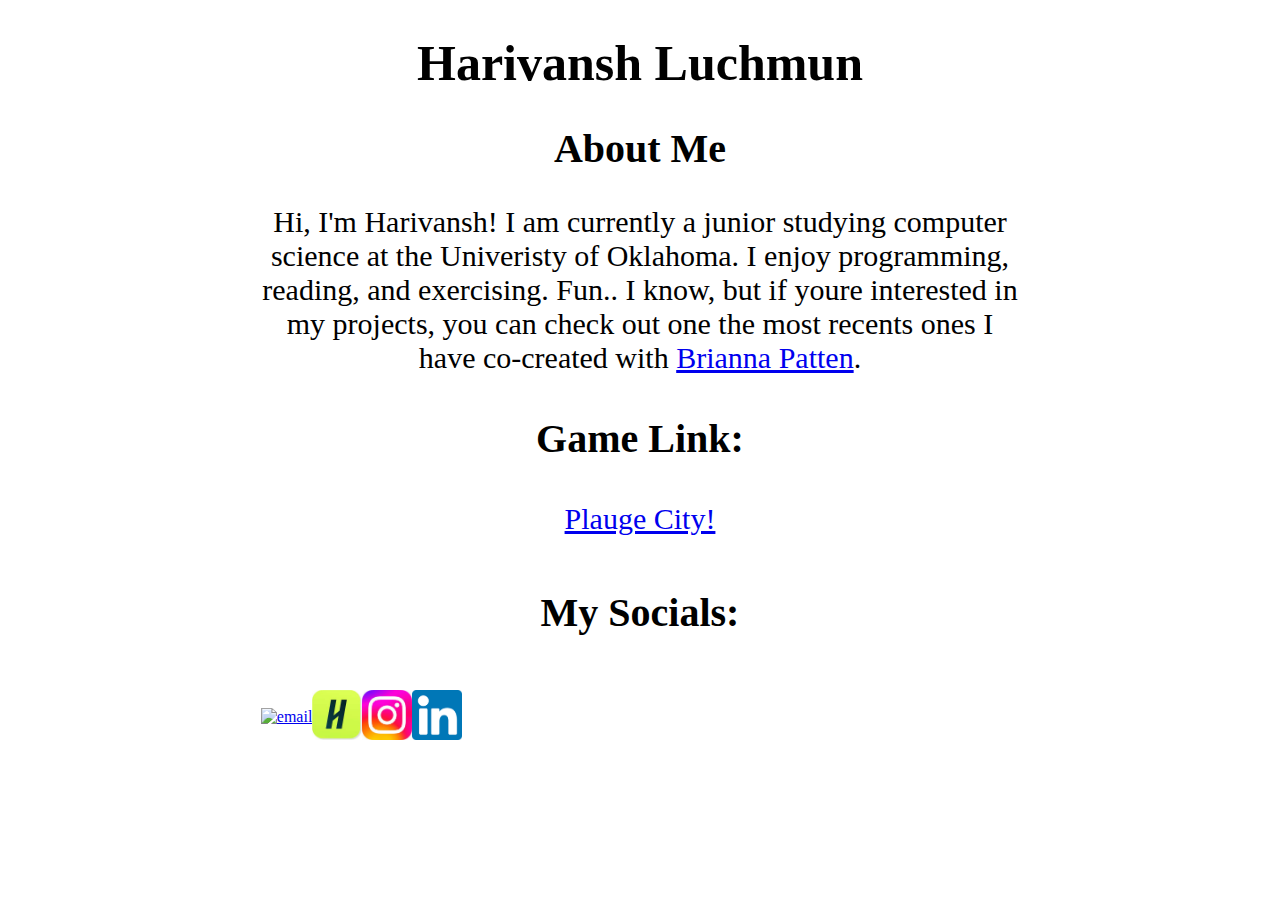
==== index.html @ 86542040 "updated img paths" ====
<!DOCTYPE html>
<html lang="en">
<head>
    <meta charset="UTF-8">
    <meta http-equiv="X-UA-Compatible" content="IE=edge">
    <meta name="viewport" content="width=device-width, initial-scale=1.0">
    <title>Harivansh Luchmun's Website</title>
    <link rel="stylesheet" href="app.css"/>
</head>

<body>
    <div class = 'body'>
        <h1 class = 'name'>
            Harivansh Luchmun
        </h1>
        <h2 class = 'header'>
            About Me
        </h2>
        <p>
            Hi, I'm Harivansh! I am currently a junior studying computer science at the Univeristy of Oklahoma.
            I enjoy programming, reading, and exercising. Fun.. I know, but if youre interested in my projects,
            you can check out one the most recents ones I have co-created with <a href="https://github.com/Brianna-P"> Brianna Patten</a>.
        </p>
        <h3 class = 'header'>Game Link:</h3>
        <p> <a href="https://briannap.itch.io/plague-city">Plauge City!</a></p>
        <h4 class = 'header'>
            My Socials:
        </h4>
        <div class = 'imgs'>
            <a href="mailto:"hluchmun108@gmail.com"">
                <img src = imgs/email.png" alt = "email">
            </a>
            <a href="https://ou.joinhandshake.com/stu/users/27884712">
                <img src = "imgs/handshake.jpeg" alt = "handshake">
            </a>
            <a href="">
                <img src = "imgs/instagram.jpeg" alt = "instagram">
            </a>
            <a href="https://www.linkedin.com/in/harivansh-luchmun-4a538b29a/">
                <img src = "imgs/linkdin.png" alt = "linkdin">
            </a>

        </div>


    </div>
    
    <!-- 
                <p>Email me: <a href=mailto:"hluchmun108@gmail.com">hluchmun108@gmail.com</a></p>

    <img src = "IMG_5901.jpeg" height= "400" width = 600  alt = "Friends and Family">

    <h2> Visit our Game!</h2>
    <a href = "https://github.com/Brianna-P/Plague-City">
        <img src = "BANTS.png" height= "400" width = 600 alt = "BANTS Pygame">
    </a>
    -->
</body>

<script src="app.js"></script>
</html>
---- app.css ----
.name {
    text-align: center;
    font-size: 50px;
    color: black;  
}

.header {
 text-align: center;
 font-size: 40px;
 color: black;
}

p {
    font-size: 30px;
    color: black;
    margin-top: 10px;
    margin-bottom: 10px;
    padding-left: 20%;
    padding-right: 20%;
    text-align: center;
}

body.body {
    align-items: center;
}

.imgs {
    align-items: center;
    padding-left: 20%;
    padding-right: 20%;
    display: flex;
}

.imgs img {
    width: 50px;
    height: 50px;
}
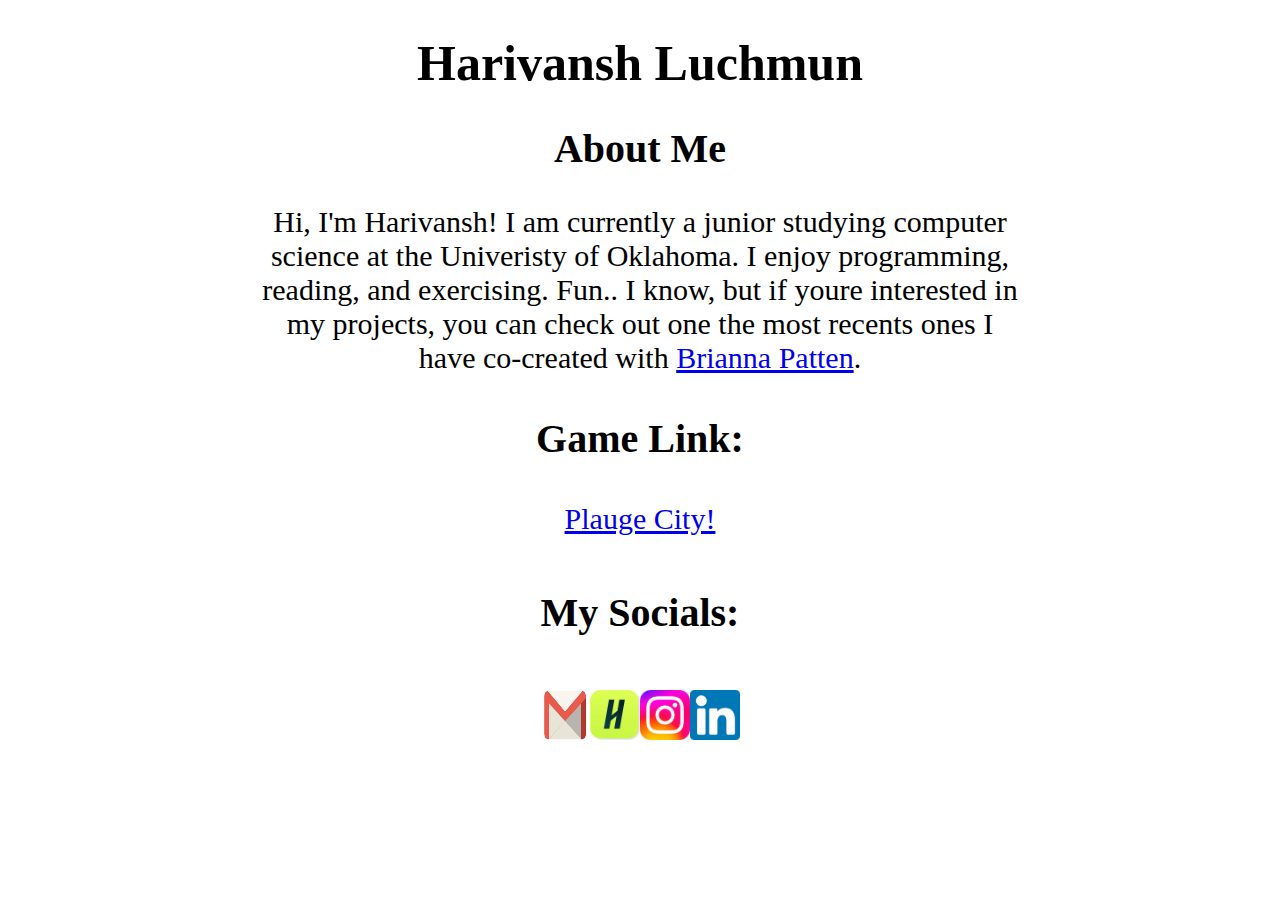
==== commit 2f61f743: "updated" ====
--- a/index.html
+++ b/index.html
@@ -19,24 +19,24 @@
         <p>
             Hi, I'm Harivansh! I am currently a junior studying computer science at the Univeristy of Oklahoma.
             I enjoy programming, reading, and exercising. Fun.. I know, but if youre interested in my projects,
-            you can check out one the most recents ones I have co-created with <a href="https://github.com/Brianna-P"> Brianna Patten</a>.
+            you can check out one the most recents ones I have co-created with <a href="https://github.com/Brianna-P" target="_blank"> Brianna Patten</a>.
         </p>
         <h3 class = 'header'>Game Link:</h3>
-        <p> <a href="https://briannap.itch.io/plague-city">Plauge City!</a></p>
+        <p> <a href="https://briannap.itch.io/plague-city" target="_blank">Plauge City!</a></p>
         <h4 class = 'header'>
             My Socials:
         </h4>
         <div class = 'imgs'>
-            <a href="mailto:"hluchmun108@gmail.com"">
-                <img src = imgs/email.png" alt = "email">
+            <a href=mailto:"hluchmun108@gmail.com">
+                <img src = "imgs/email.png" alt = "email">
             </a>
-            <a href="https://ou.joinhandshake.com/stu/users/27884712">
+            <a href="https://ou.joinhandshake.com/stu/users/27884712" target="_blank">
                 <img src = "imgs/handshake.jpeg" alt = "handshake">
             </a>
             <a href="">
-                <img src = "imgs/instagram.jpeg" alt = "instagram">
+                <img src = "imgs/instagram.jpeg" alt = "instagram" target="_blank">
             </a>
-            <a href="https://www.linkedin.com/in/harivansh-luchmun-4a538b29a/">
+            <a href="https://www.linkedin.com/in/harivansh-luchmun-4a538b29a/" target="_blank">
                 <img src = "imgs/linkdin.png" alt = "linkdin">
             </a>
 
--- a/app.css
+++ b/app.css
@@ -25,10 +25,9 @@
 }
 
 .imgs {
-    align-items: center;
-    padding-left: 20%;
-    padding-right: 20%;
     display: flex;
+    flex-direction: row;
+    justify-content: center;
 }
 
 .imgs img {
@@ -36,3 +35,4 @@
     height: 50px;
 }
 
+
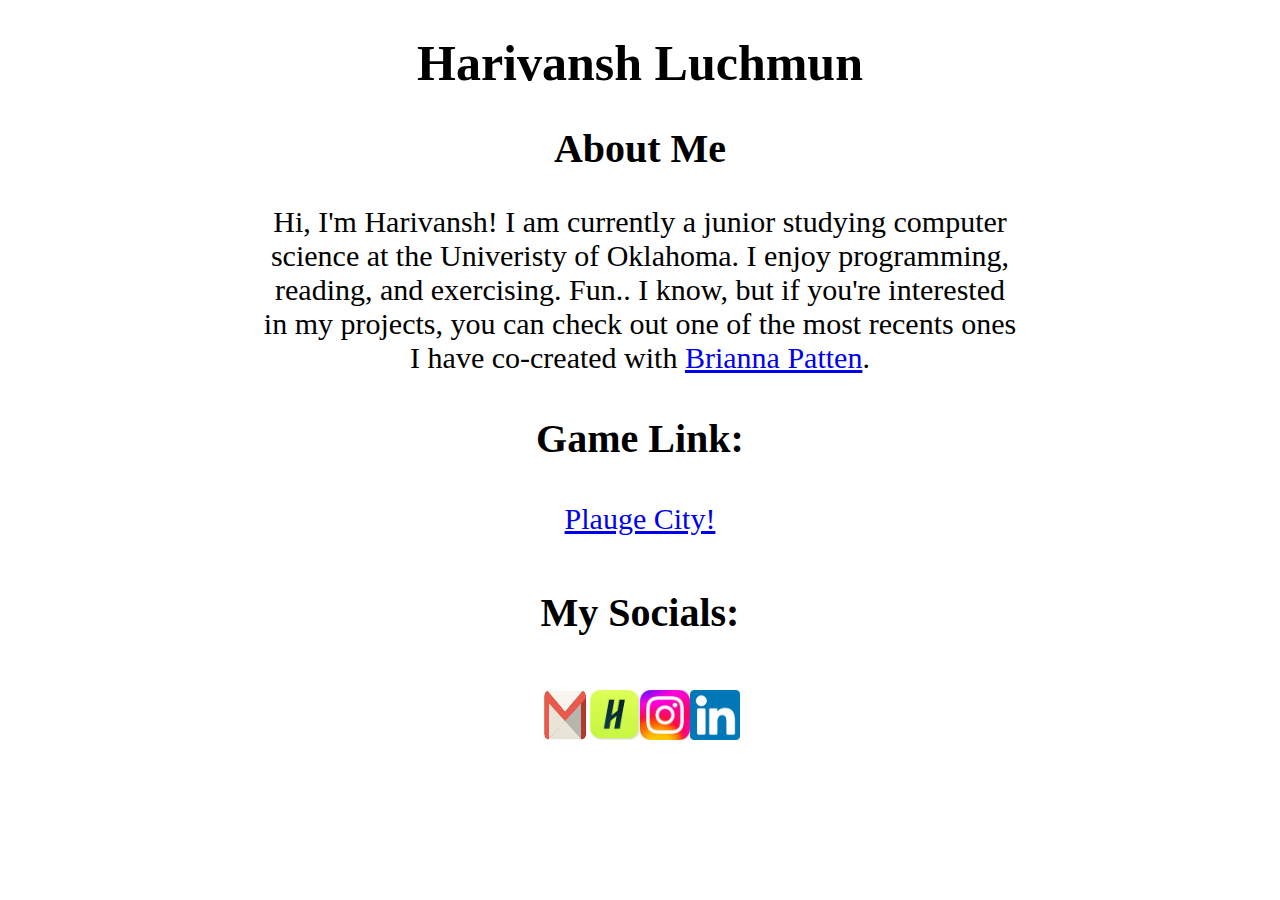
==== commit 601de6ba: "updated" ====
--- a/index.html
+++ b/index.html
@@ -18,8 +18,8 @@
         </h2>
         <p>
             Hi, I'm Harivansh! I am currently a junior studying computer science at the Univeristy of Oklahoma.
-            I enjoy programming, reading, and exercising. Fun.. I know, but if youre interested in my projects,
-            you can check out one the most recents ones I have co-created with <a href="https://github.com/Brianna-P" target="_blank"> Brianna Patten</a>.
+            I enjoy programming, reading, and exercising. Fun.. I know, but if you're interested in my projects,
+            you can check out one of the most recents ones I have co-created with <a href="https://github.com/Brianna-P" target="_blank"> Brianna Patten</a>.
         </p>
         <h3 class = 'header'>Game Link:</h3>
         <p> <a href="https://briannap.itch.io/plague-city" target="_blank">Plauge City!</a></p>
--- a/app.css
+++ b/app.css
@@ -30,7 +30,7 @@
     justify-content: center;
 }
 
-.imgs img {
+img {
     width: 50px;
     height: 50px;
 }
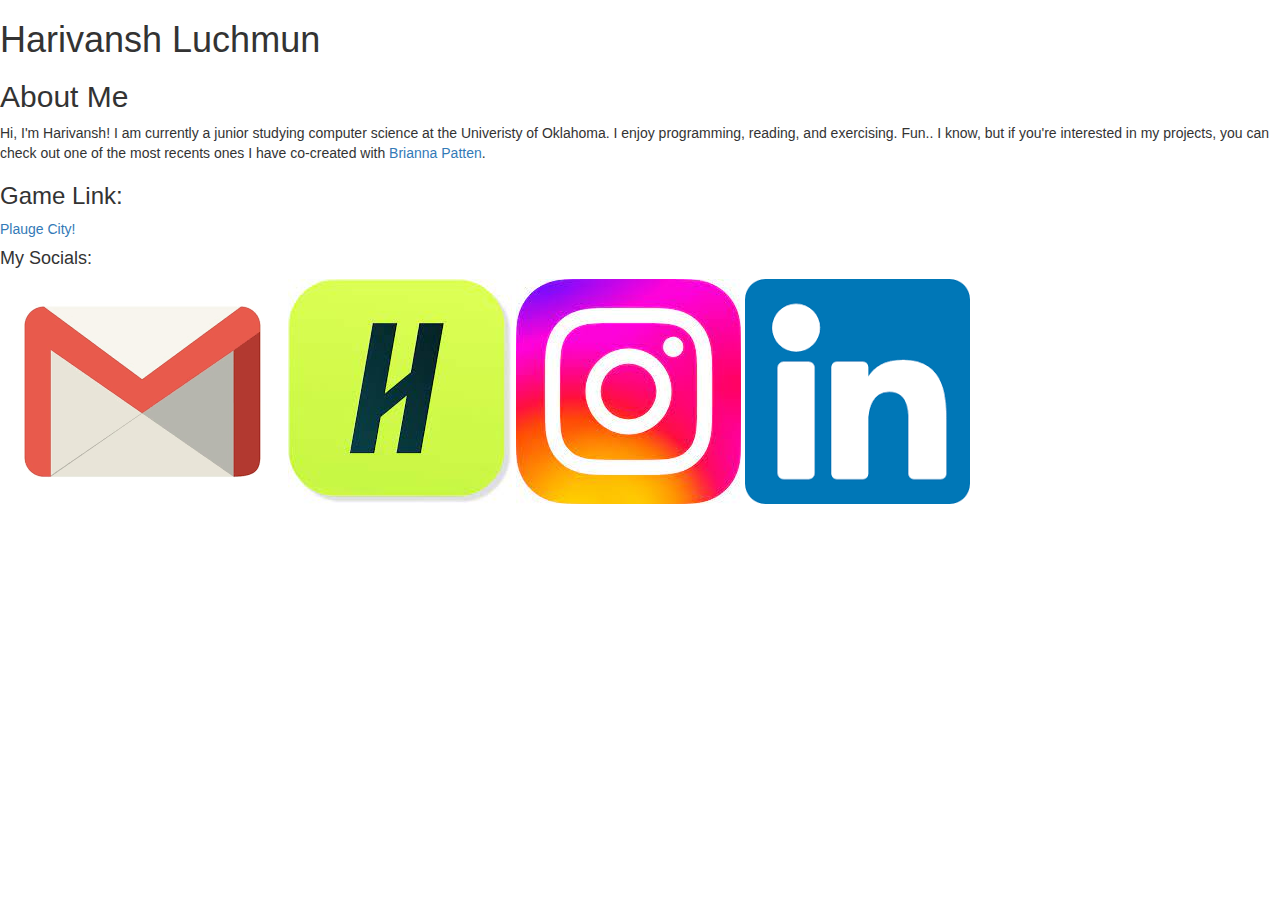
==== commit 05efa819: "thx" ====
--- a/index.html
+++ b/index.html
@@ -5,7 +5,8 @@
     <meta http-equiv="X-UA-Compatible" content="IE=edge">
     <meta name="viewport" content="width=device-width, initial-scale=1.0">
     <title>Harivansh Luchmun's Website</title>
-    <link rel="stylesheet" href="app.css"/>
+    <link rel="stylesheet" href="https://maxcdn.bootstrapcdn.com/bootstrap/3.4.1/css/bootstrap.min.css">
+    <!--<link rel="stylesheet" href="app.css"/>-->
 </head>
 
 <body>
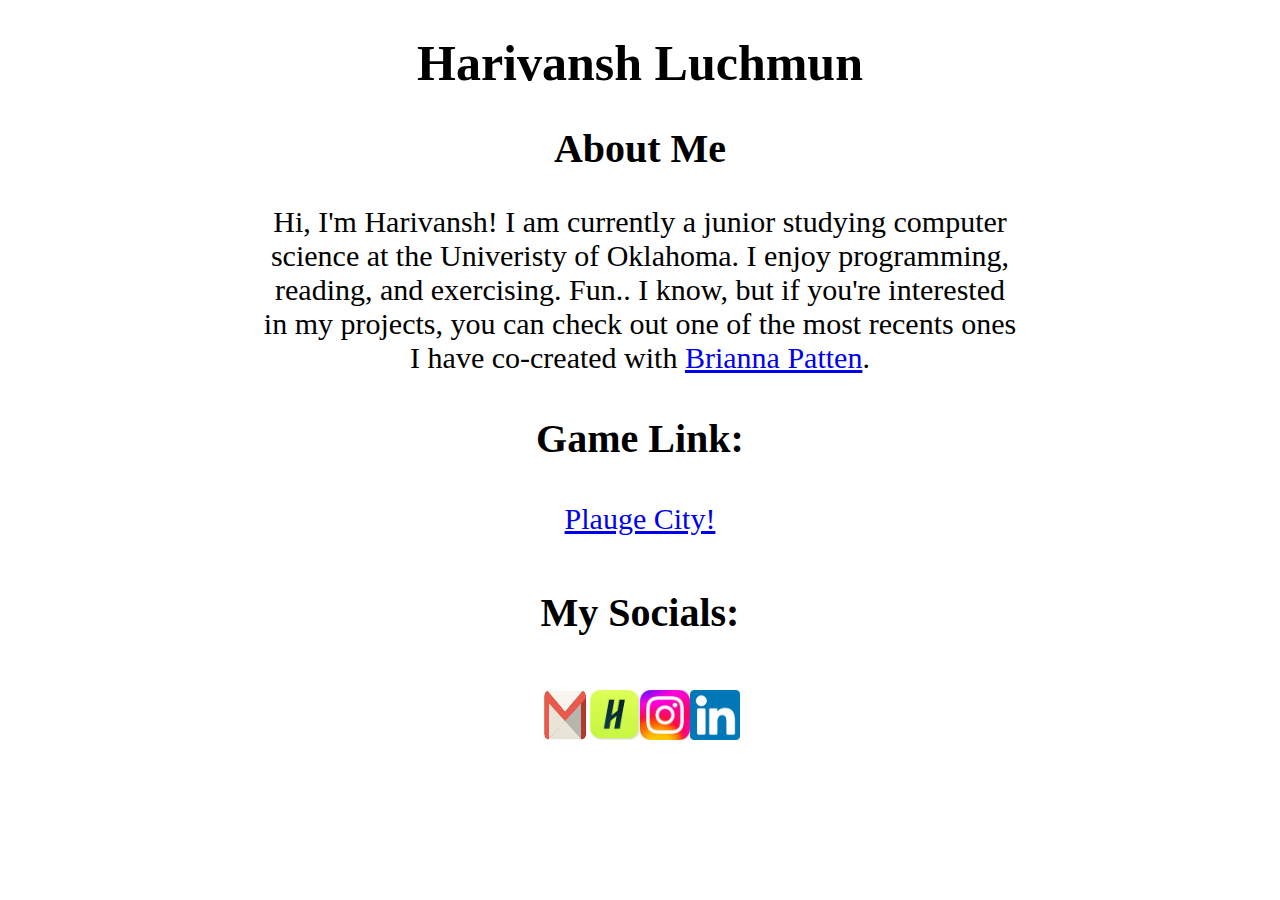
==== commit 3c1f97b1: "revert" ====
--- a/index.html
+++ b/index.html
@@ -5,8 +5,7 @@
     <meta http-equiv="X-UA-Compatible" content="IE=edge">
     <meta name="viewport" content="width=device-width, initial-scale=1.0">
     <title>Harivansh Luchmun's Website</title>
-    <link rel="stylesheet" href="https://maxcdn.bootstrapcdn.com/bootstrap/3.4.1/css/bootstrap.min.css">
-    <!--<link rel="stylesheet" href="app.css"/>-->
+    <link rel="stylesheet" href="app.css"/>
 </head>
 
 <body>
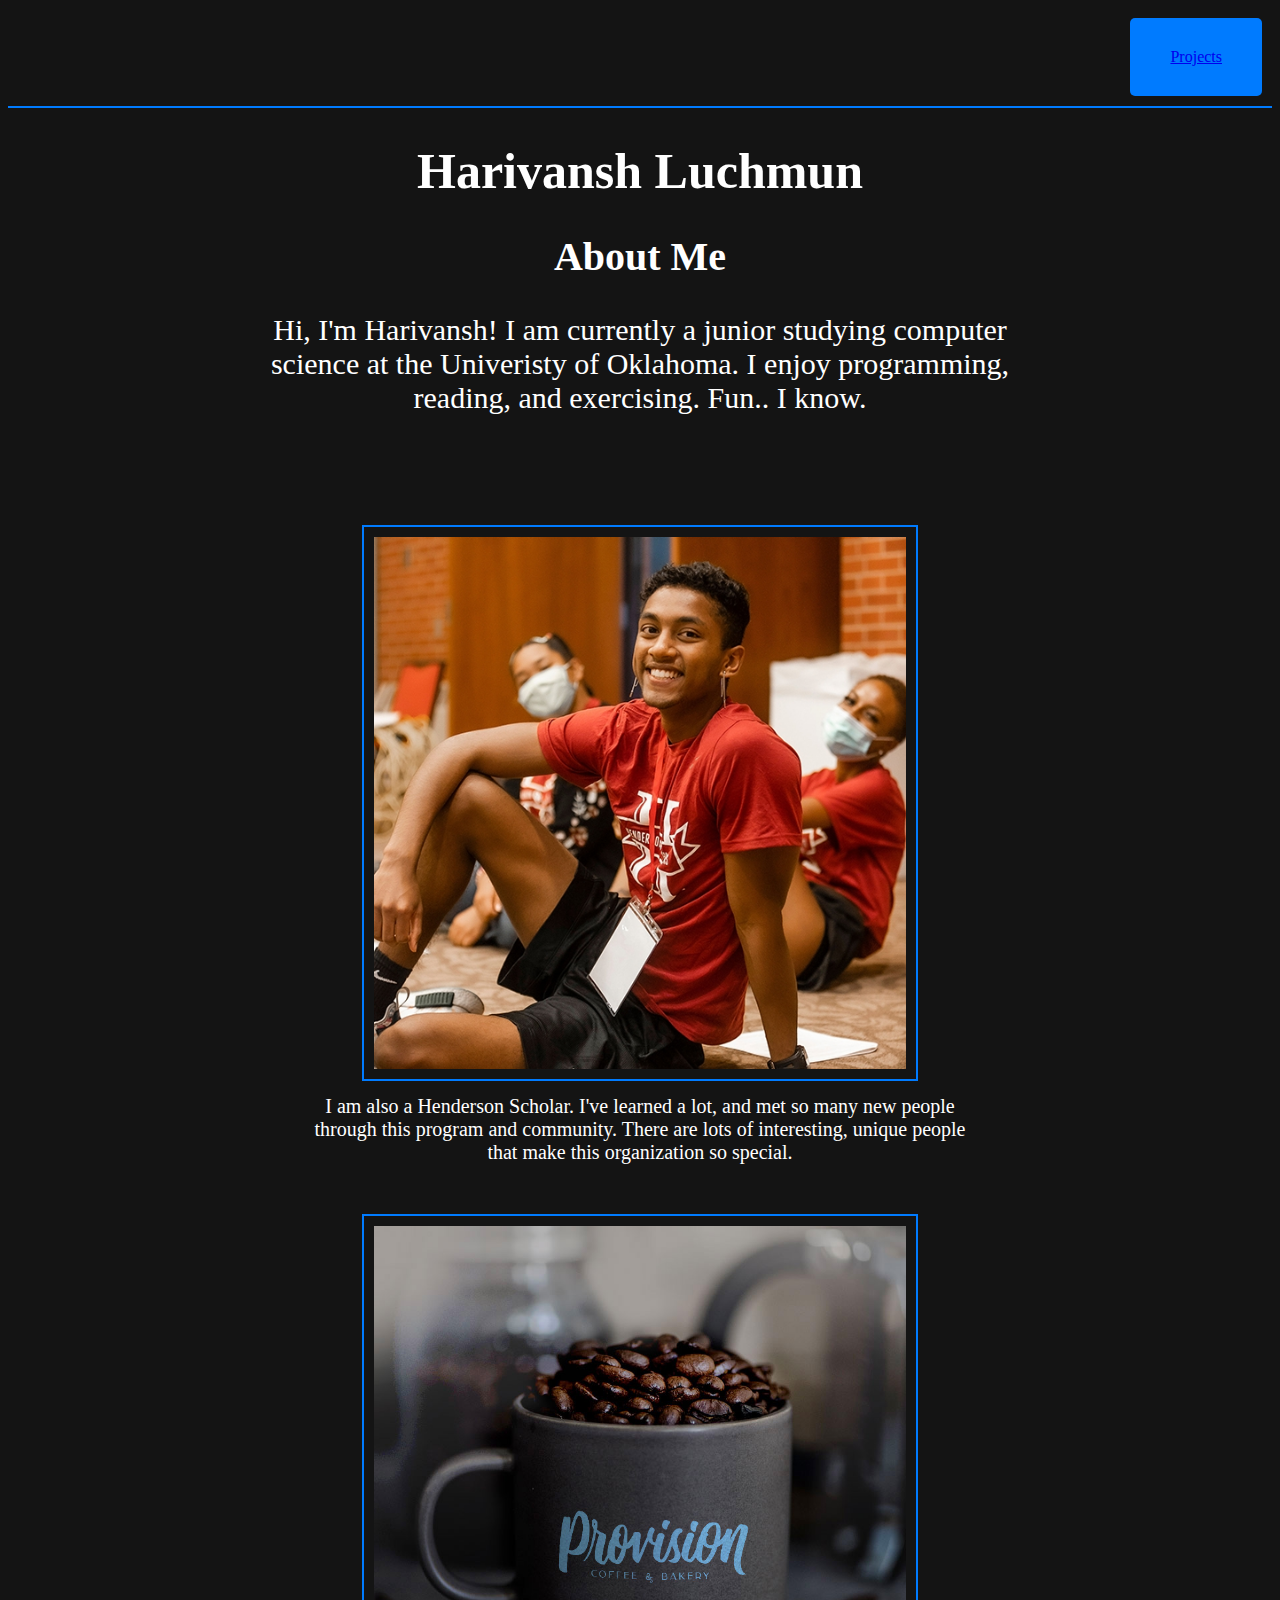
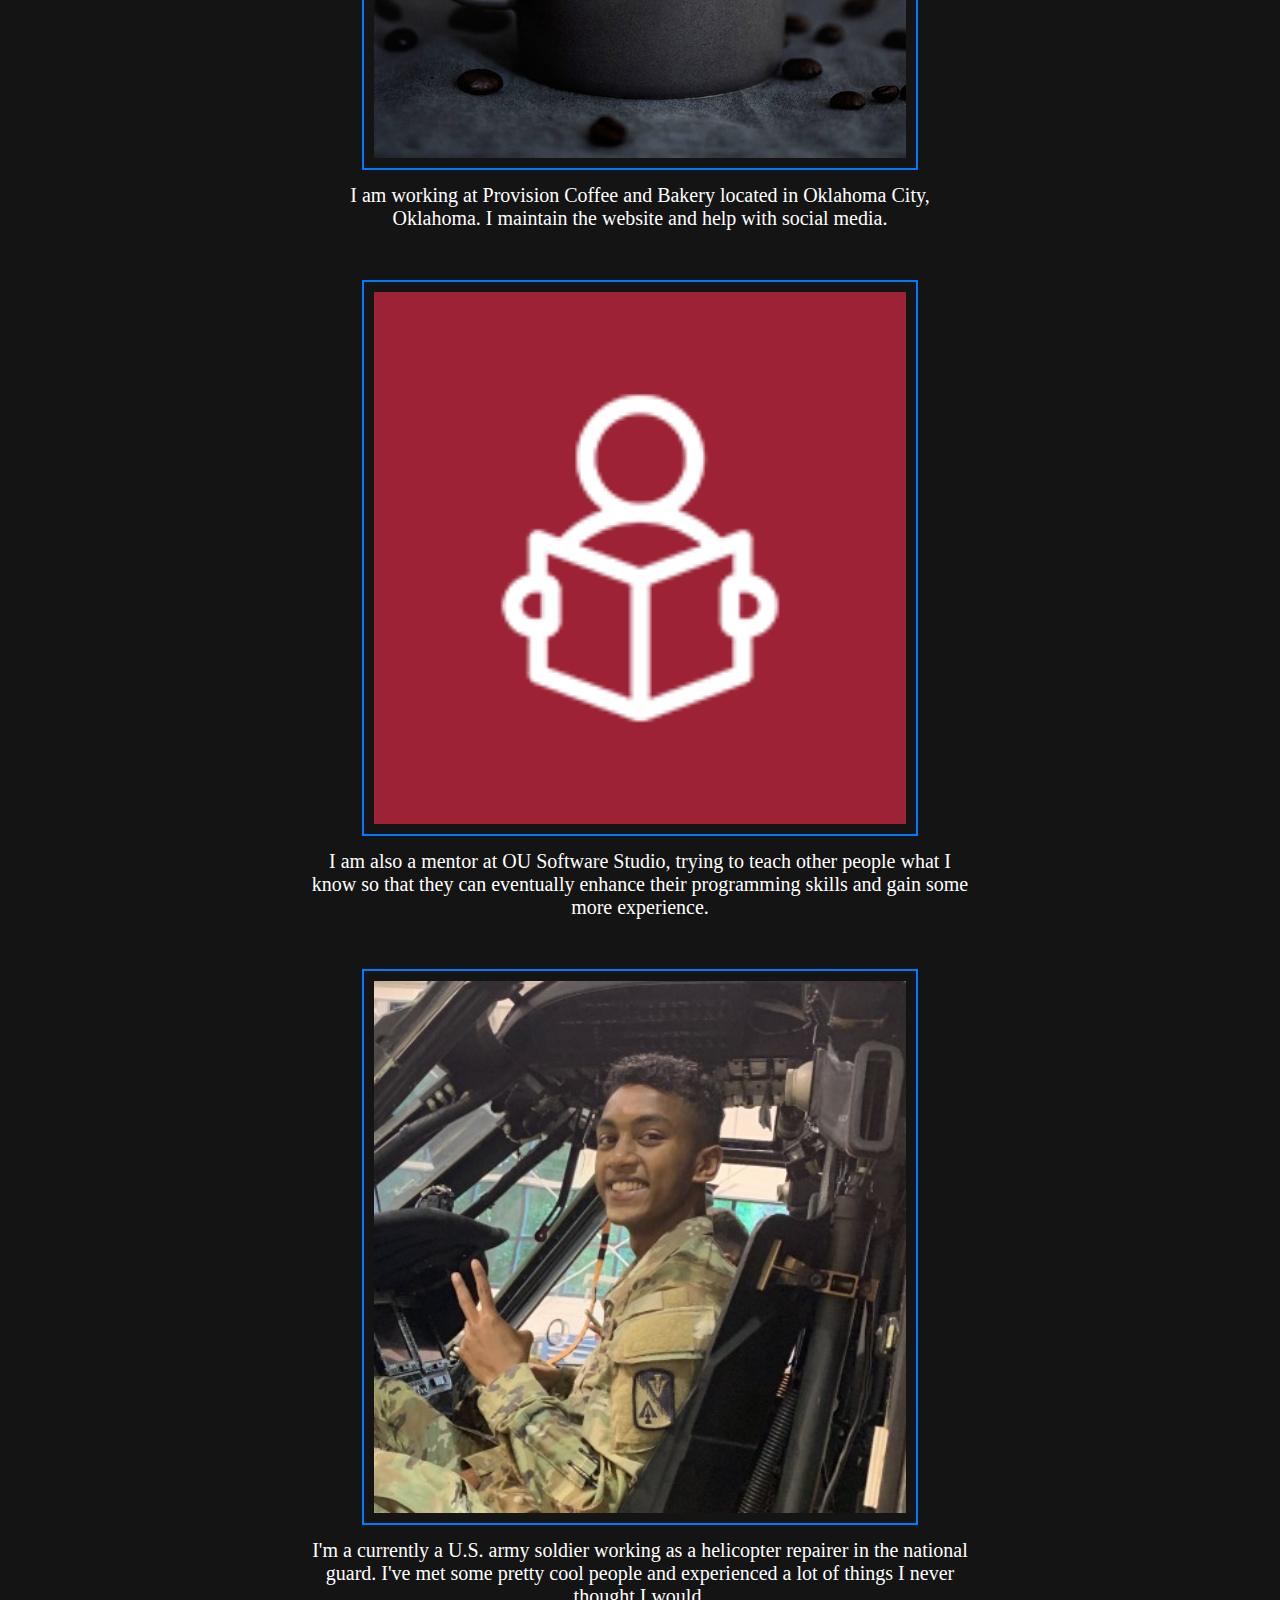
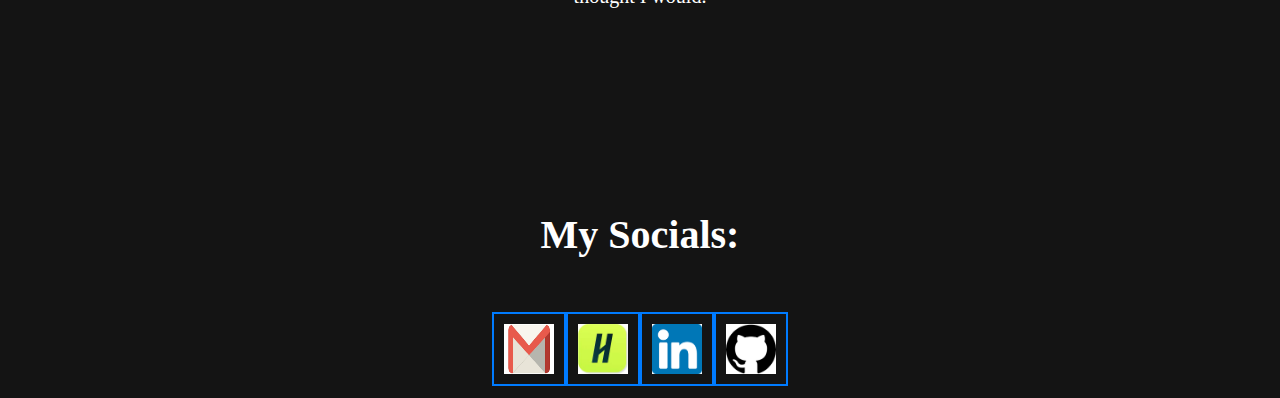
==== commit a8d6a1df: "Updated website" ====
--- a/index.html
+++ b/index.html
@@ -5,11 +5,15 @@
     <meta http-equiv="X-UA-Compatible" content="IE=edge">
     <meta name="viewport" content="width=device-width, initial-scale=1.0">
     <title>Harivansh Luchmun's Website</title>
-    <link rel="stylesheet" href="app.css"/>
+    <link rel="stylesheet" href="css-stylesheets/app.css"/>
 </head>
 
 <body>
-    <div class = 'body'>
+    <div class='linkbar'>
+        <div class="link">
+        <a href="file:///Users/harivansh/Hari-website/HarivanshL.github.io/projects.html" class="button-link"> Projects</a>
+        </div>
+    </div>
         <h1 class = 'name'>
             Harivansh Luchmun
         </h1>
@@ -18,11 +22,39 @@
         </h2>
         <p>
             Hi, I'm Harivansh! I am currently a junior studying computer science at the Univeristy of Oklahoma.
-            I enjoy programming, reading, and exercising. Fun.. I know, but if you're interested in my projects,
-            you can check out one of the most recents ones I have co-created with <a href="https://github.com/Brianna-P" target="_blank"> Brianna Patten</a>.
+            I enjoy programming, reading, and exercising. Fun.. I know.
         </p>
-        <h3 class = 'header'>Game Link:</h3>
-        <p> <a href="https://briannap.itch.io/plague-city" target="_blank">Plauge City!</a></p>
+        <div class="center">
+
+            <a  href='https://www.ou.edu/hsp' target="_blank">
+                <img class="bants-img" src="imgs/HSP-picture.jpeg" alt="HSP-Image" />
+                </a>
+                <p> I am also a Henderson Scholar. I've learned a lot, and met so many new people through this program and 
+                    community. There are lots of interesting, unique people that make this organization so special.
+                </p>
+    
+            <a href="https://provisioncoffeeokc.com/" target="_blank">
+            <img class="bants-img" src="imgs/provisioncoffee.jpg" alt="Provision-Image" />
+            </a>
+            <p> I am working at Provision Coffee and Bakery located in Oklahoma City, Oklahoma. I maintain the website and
+                 help with social media.
+            </p>
+    
+            <a href="https://www.ou.edu/coe/cs/student-life/student-organizations" target="_blank">
+            <img class="bants-img" src="imgs/SS-icon.png" alt="Mentor-Image" />
+            </a>
+            <p> I am also a mentor at OU Software Studio, trying to teach other people what I know so that they 
+                can eventually enhance their programming skills and gain some more experience.
+            </p>
+    
+            <img class="bants-img" src="imgs/Army-picture.jpeg" alt="Helicopter-Image" />
+            <p> I'm a currently a U.S. army soldier working as a helicopter repairer in the national guard. I've
+                 met some pretty cool people and experienced a lot of things I never thought I would.
+            </p>
+    
+    
+        </div>
+
         <h4 class = 'header'>
             My Socials:
         </h4>
@@ -33,17 +65,21 @@
             <a href="https://ou.joinhandshake.com/stu/users/27884712" target="_blank">
                 <img src = "imgs/handshake.jpeg" alt = "handshake">
             </a>
+
+            <!--
             <a href="">
                 <img src = "imgs/instagram.jpeg" alt = "instagram" target="_blank">
             </a>
+            -->
             <a href="https://www.linkedin.com/in/harivansh-luchmun-4a538b29a/" target="_blank">
                 <img src = "imgs/linkdin.png" alt = "linkdin">
             </a>
 
+            <a href="https://github.com/HarivanshL" target="_blank">
+                <img src = "imgs/githublogo.png" alt = "github">
+            </a>
+
         </div>
-
-
-    </div>
     
     <!-- 
                 <p>Email me: <a href=mailto:"hluchmun108@gmail.com">hluchmun108@gmail.com</a></p>
--- a/css-stylesheets/app.css
+++ b/css-stylesheets/app.css
@@ -0,0 +1,93 @@
+.name {
+    text-align: center;
+    font-size: 50px;
+    color: white;  
+}
+
+
+
+.header {
+ text-align: center;
+ font-size: 40px;
+ color: white;
+}
+
+p {
+    font-size: 30px;
+    color: white;
+    margin-top: 10px;
+    margin-bottom: 10px;
+    padding-left: 20%;
+    padding-right: 20%;
+    text-align: center;
+}
+
+body {
+    background-color: #141414;
+    align-items: center;
+}
+
+.imgs {
+    display: flex;
+    flex-direction: row;
+    justify-content: center;
+}
+
+img {
+    width: 50px;
+    height: 50px;
+}
+
+
+.linkbar {
+    text-align: right;
+    border-bottom: 2px solid #007bff;
+    padding: 10px;
+}
+.link{
+    display: inline-block;
+    padding: 30px 40px;
+    background-color: #007bff; /* Button color */
+    color: #ffffff; /* Text color */
+    text-decoration: none; /* Remove default underline */
+    border: none;
+    border-radius: 5px;
+    cursor: pointer;
+  }
+
+body {
+    background-color: #141414;
+}
+
+
+.center {
+    text-align: center;
+    color: white;
+    padding: 100px;
+}
+
+.bants-img {
+    width: 50%; /* Adjust the size as needed */
+    height: auto; /* Maintain aspect ratio */
+  }
+h1 {
+    text-align: center;
+    font-size: 40px;
+    width: 100%;
+    color: white;
+
+}
+.center p {
+    text-align: center;
+    padding-left: 200px;
+    padding-right: 200px;
+    font-size: 20px;
+    margin-bottom: 50px;
+}
+img {
+    width: 50px;
+    height: 50px;
+    border: 2px solid #007bff;
+    padding: 10px;
+}
+
